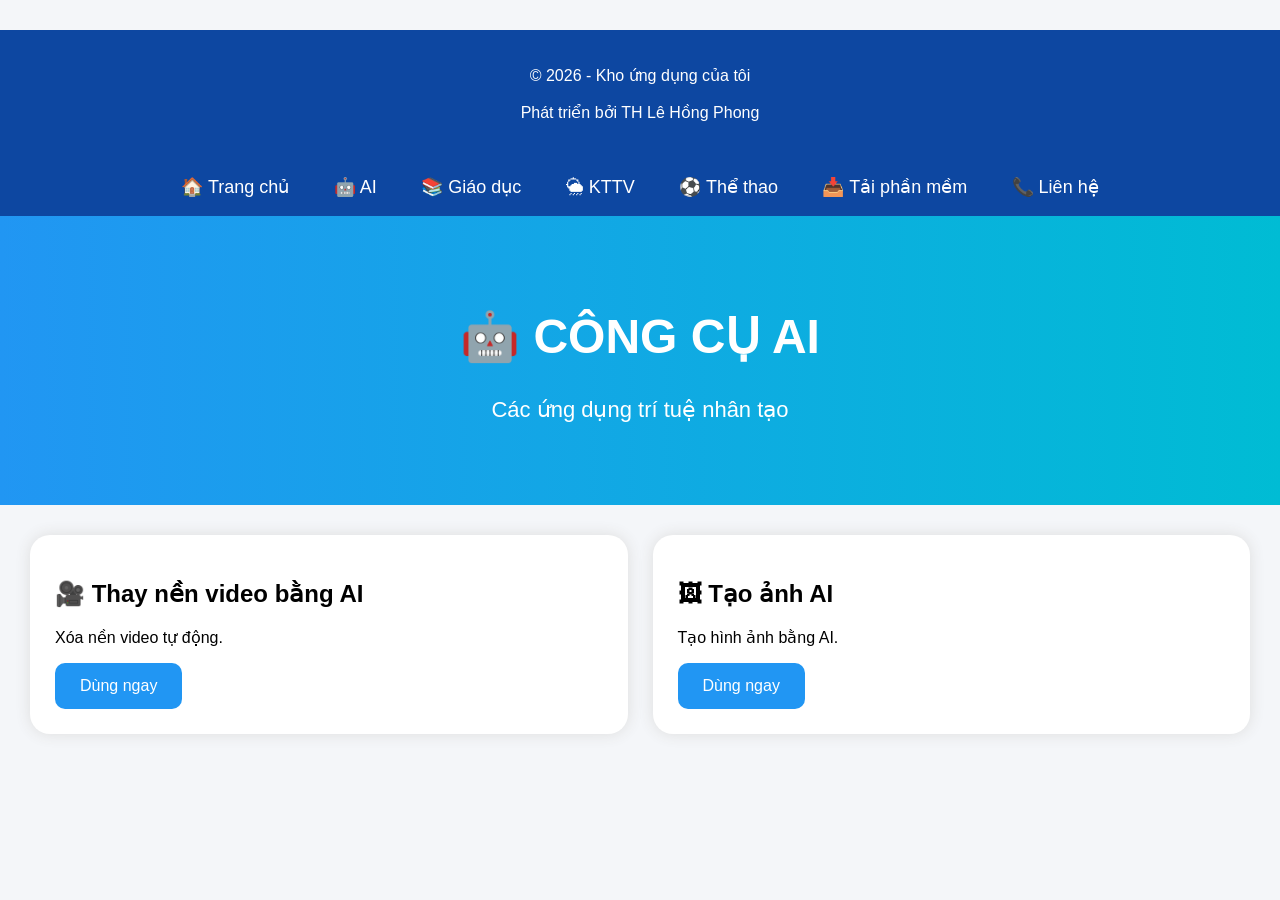
==== ai.html @ 665e9f94 "Update ai.html" ====
<!DOCTYPE html>
<html lang="vi">
<head>
<meta charset="UTF-8">
<title>Công cụ AI</title>
<link rel="stylesheet" href="style.css">
</head>
<footer>

<p>

© 2026 - Kho ứng dụng của tôi

<br><br>

Phát triển bởi TH Lê Hồng Phong

</p>

</footer>
<body>

<nav>

<a href="index.html">🏠 Trang chủ</a>
<a href="ai.html">🤖 AI</a>
<a href="giaoduc.html">📚 Giáo dục</a>
<a href="kttv.html">🌦 KTTV</a>
<a href="thethao.html">⚽ Thể thao</a>
<a href="download.html">📥 Tải phần mềm</a>
<a href="lienhe.html">📞 Liên hệ</a>

</nav>

<header>

<h1>🤖 CÔNG CỤ AI</h1>

<p>Các ứng dụng trí tuệ nhân tạo</p>

</header>

<div class="container">

<div class="card">

<h2>🎥 Thay nền video bằng AI</h2>

<p>Xóa nền video tự động.</p>

<button>Dùng ngay</button>

</div>

<div class="card">

<h2>🖼 Tạo ảnh AI</h2>

<p>Tạo hình ảnh bằng AI.</p>

<button>Dùng ngay</button>

</div>

</div>

</body>
</html>
---- style.css ----
body{
    margin:0;
    background:#f4f6f9;
    font-family:Arial,sans-serif;
}

/* MENU */

nav{
    background:#0d47a1;
    padding:18px;
    text-align:center;
    position:sticky;
    top:0;
    z-index:1000;
}

nav a{
    color:white;
    text-decoration:none;
    margin:20px;
    font-size:18px;
}

nav a:hover{
    color:yellow;
}

/* BANNER */

header{
    background:linear-gradient(to right,#2196F3,#00BCD4);
    color:white;
    text-align:center;
    padding:60px;
}

header h1{
    font-size:48px;
}

header p{
    font-size:22px;
}

/* CARD */

.container{
    display:grid;
    grid-template-columns:repeat(auto-fit,minmax(300px,1fr));
    gap:25px;
    padding:30px;
}

.card{
    background:white;
    padding:25px;
    border-radius:20px;
    box-shadow:0 0 15px #ddd;
    transition:0.3s;
}

.card:hover{
    transform:translateY(-10px);
    box-shadow:0 10px 25px gray;
}

button{
    background:#2196F3;
    color:white;
    padding:14px 25px;
    font-size:16px;
    border:none;
    border-radius:10px;
    cursor:pointer;
}

button:hover{
    background:#1565c0;
}

footer{
    background:#0d47a1;
    color:white;
    text-align:center;
    padding:20px;
    margin-top:30px;
}
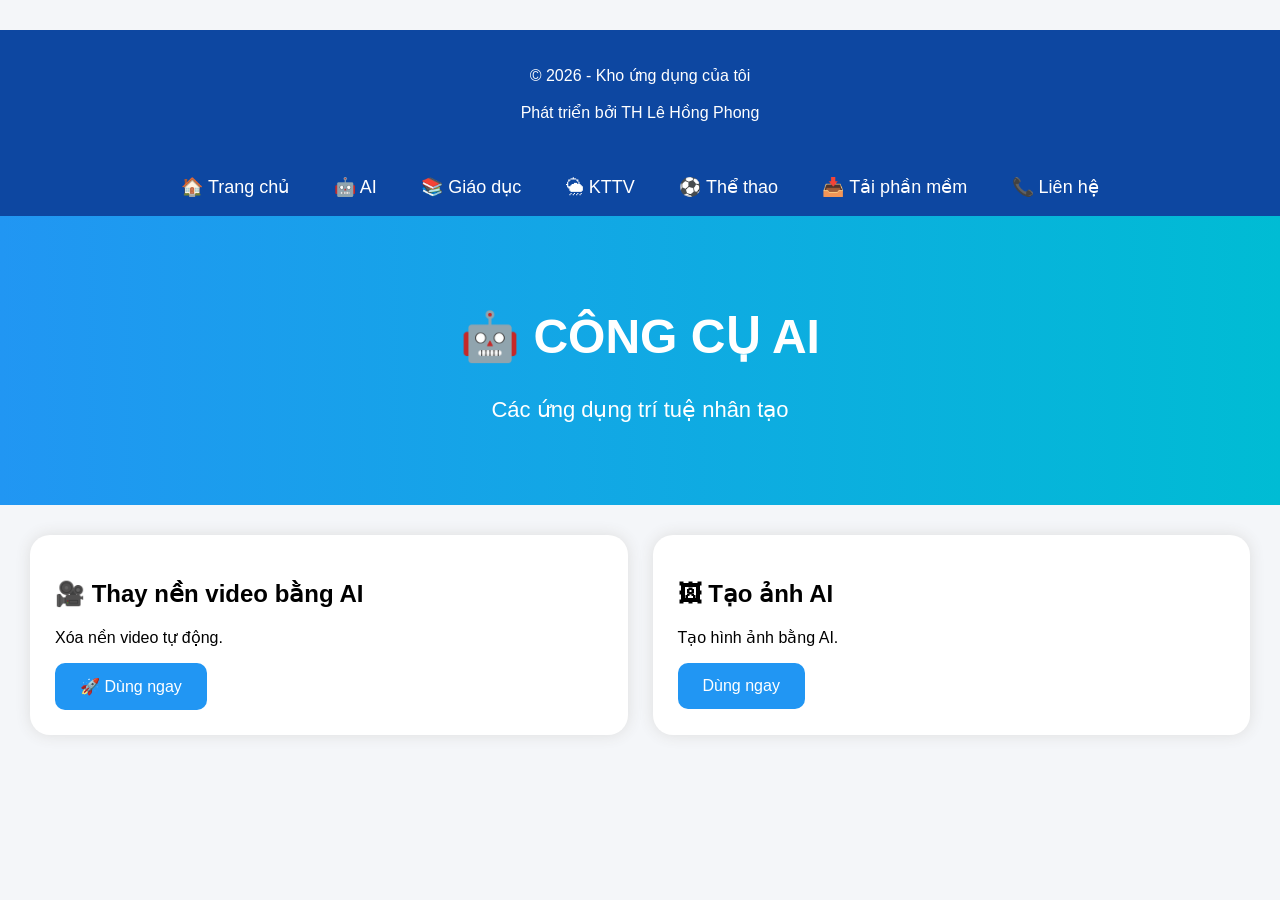
==== commit b91eec93: "Update ai.html" ====
--- a/ai.html
+++ b/ai.html
@@ -48,7 +48,7 @@
 
 <p>Xóa nền video tự động.</p>
 
-<button>Dùng ngay</button>
+<button>🚀 Dùng ngay</button>
 
 </div>
 
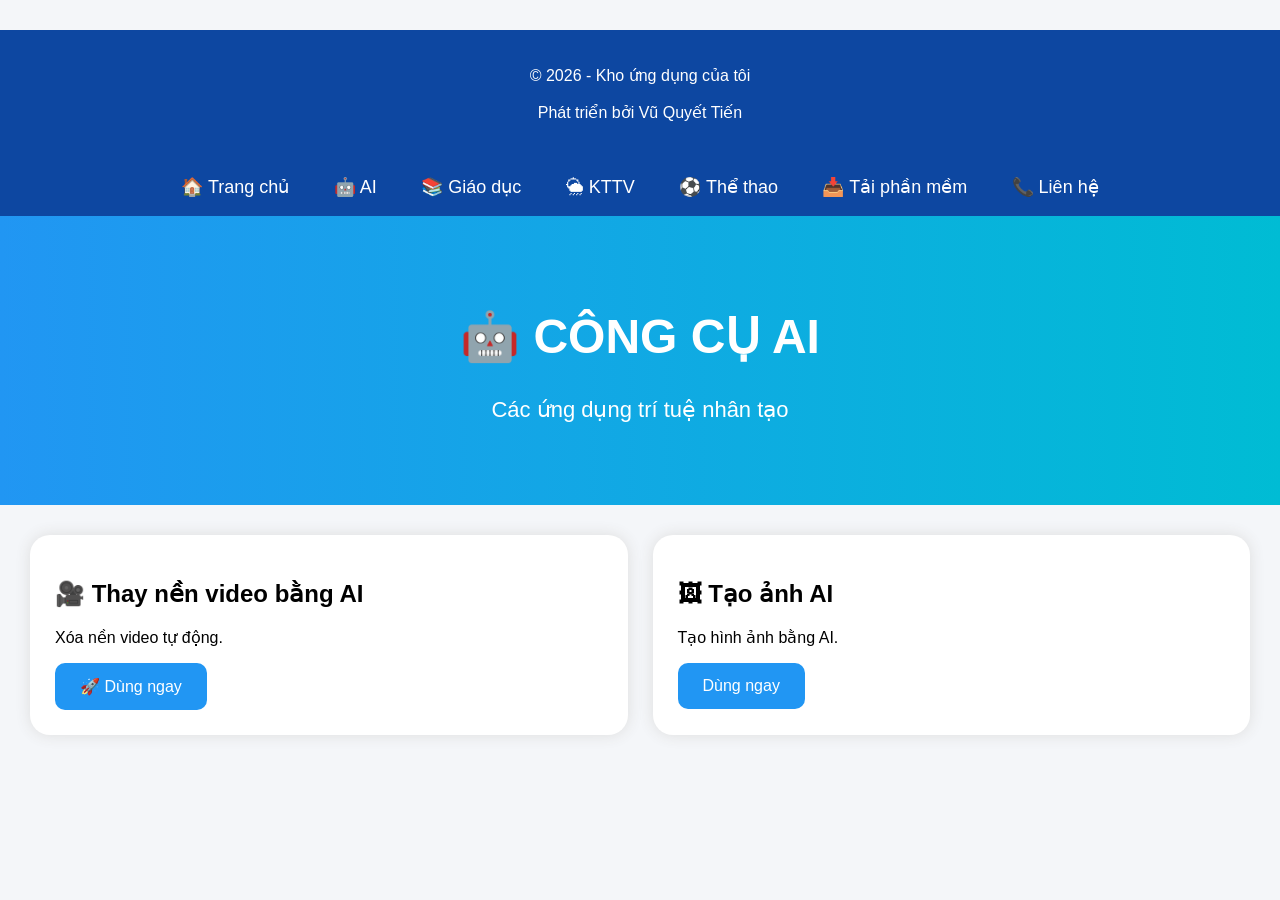
==== commit 2922d6ac: "Update ai.html" ====
--- a/ai.html
+++ b/ai.html
@@ -13,7 +13,7 @@
 
 <br><br>
 
-Phát triển bởi TH Lê Hồng Phong
+Phát triển bởi Vũ Quyết Tiến
 
 </p>
 
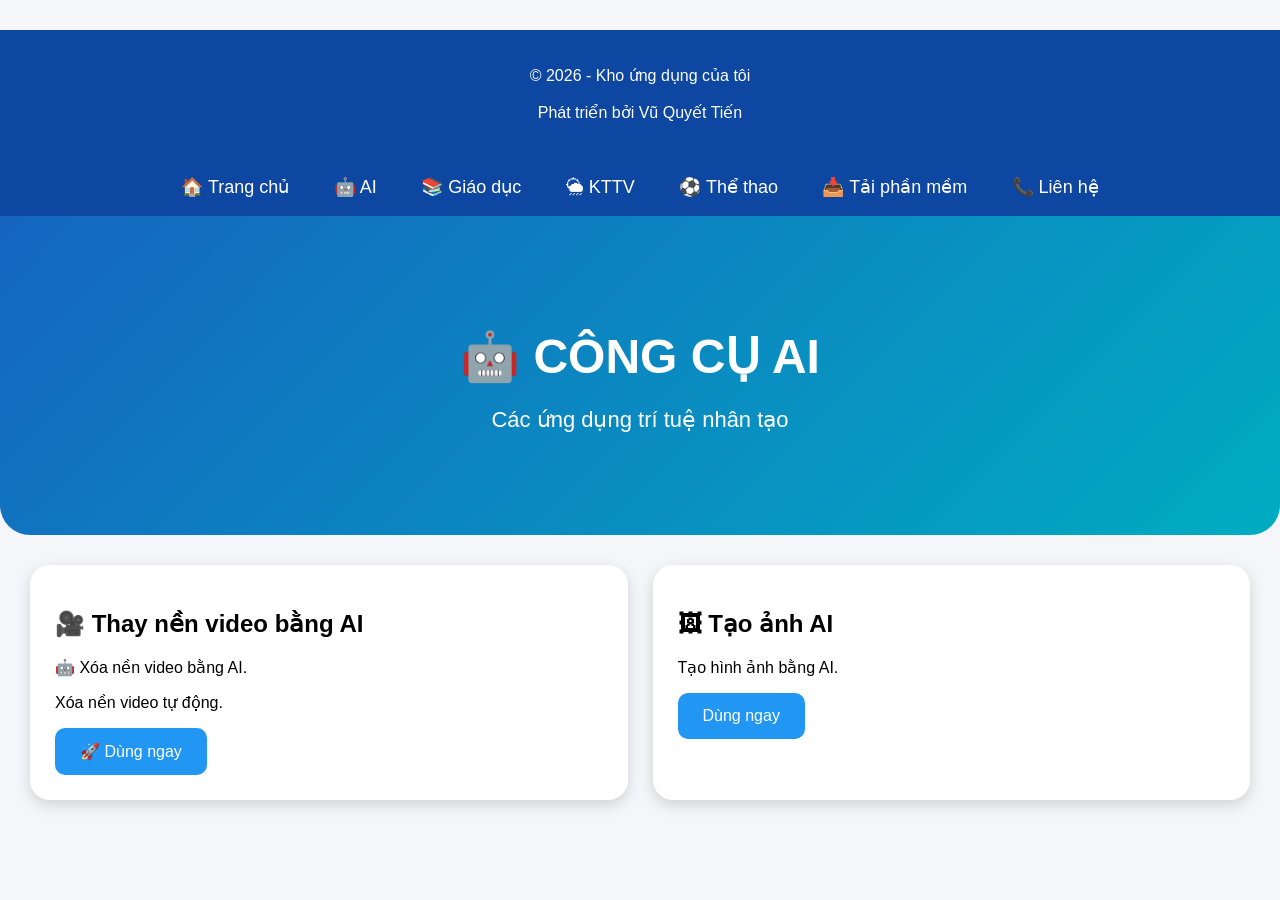
==== commit 5134d538: "Update ai.html" ====
--- a/ai.html
+++ b/ai.html
@@ -46,6 +46,8 @@
 
 <h2>🎥 Thay nền video bằng AI</h2>
 
+<p>🤖 Xóa nền video bằng AI.</p>
+
 <p>Xóa nền video tự động.</p>
 
 <button>🚀 Dùng ngay</button>
--- a/style.css
+++ b/style.css
@@ -29,10 +29,21 @@
 /* BANNER */
 
 header{
-    background:linear-gradient(to right,#2196F3,#00BCD4);
-    color:white;
-    text-align:center;
-    padding:60px;
+background:linear-gradient(135deg,#1565c0,#00acc1);
+color:white;
+text-align:center;
+padding:80px 20px;
+border-bottom-left-radius:30px;
+border-bottom-right-radius:30px;
+}
+
+header h1{
+font-size:50px;
+margin-bottom:15px;
+}
+
+header p{
+font-size:22px;
 }
 
 header h1{
@@ -53,16 +64,25 @@
 }
 
 .card{
-    background:white;
-    padding:25px;
-    border-radius:20px;
-    box-shadow:0 0 15px #ddd;
-    transition:0.3s;
+
+background:white;
+
+padding:25px;
+
+border-radius:20px;
+
+box-shadow:0 5px 15px rgba(0,0,0,0.15);
+
+transition:0.4s;
+
 }
 
 .card:hover{
-    transform:translateY(-10px);
-    box-shadow:0 10px 25px gray;
+
+transform:translateY(-10px);
+
+box-shadow:0 10px 25px rgba(0,0,0,0.25);
+
 }
 
 button{
@@ -86,3 +106,20 @@
     padding:20px;
     margin-top:30px;
 }
+#searchBox{
+
+width:70%;
+
+max-width:500px;
+
+padding:15px;
+
+border:none;
+
+border-radius:30px;
+
+font-size:18px;
+
+margin-top:20px;
+
+}
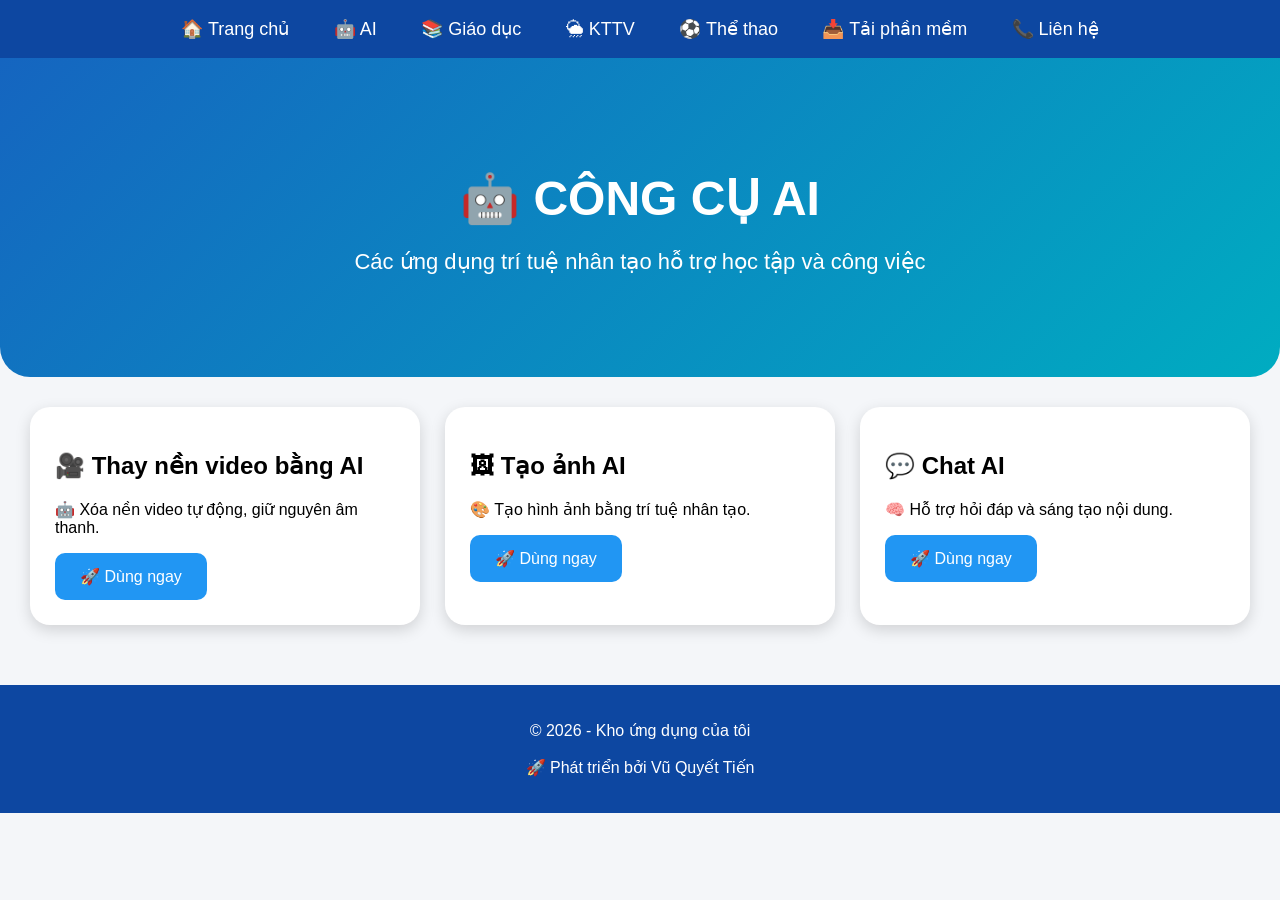
==== commit 22ff60df: "Update ai.html" ====
--- a/ai.html
+++ b/ai.html
@@ -1,24 +1,18 @@
 <!DOCTYPE html>
 <html lang="vi">
+
 <head>
 <meta charset="UTF-8">
+<meta name="viewport" content="width=device-width, initial-scale=1.0">
 <title>Công cụ AI</title>
+
 <link rel="stylesheet" href="style.css">
+
 </head>
-<footer>
 
-<p>
+<body>
 
-© 2026 - Kho ứng dụng của tôi
-
-<br><br>
-
-Phát triển bởi Vũ Quyết Tiến
-
-</p>
-
-</footer>
-<body>
+<!-- MENU -->
 
 <nav>
 
@@ -32,13 +26,23 @@
 
 </nav>
 
+
+<!-- HEADER -->
+
 <header>
 
 <h1>🤖 CÔNG CỤ AI</h1>
 
-<p>Các ứng dụng trí tuệ nhân tạo</p>
+<p>
+
+Các ứng dụng trí tuệ nhân tạo hỗ trợ học tập và công việc
+
+</p>
 
 </header>
+
+
+<!-- NỘI DUNG -->
 
 <div class="container">
 
@@ -46,25 +50,68 @@
 
 <h2>🎥 Thay nền video bằng AI</h2>
 
-<p>🤖 Xóa nền video bằng AI.</p>
+<p>
 
-<p>Xóa nền video tự động.</p>
+🤖 Xóa nền video tự động, giữ nguyên âm thanh.
+
+</p>
 
 <button>🚀 Dùng ngay</button>
 
 </div>
 
+
 <div class="card">
 
 <h2>🖼 Tạo ảnh AI</h2>
 
-<p>Tạo hình ảnh bằng AI.</p>
+<p>
 
-<button>Dùng ngay</button>
+🎨 Tạo hình ảnh bằng trí tuệ nhân tạo.
+
+</p>
+
+<button>🚀 Dùng ngay</button>
+
+</div>
+
+
+<div class="card">
+
+<h2>💬 Chat AI</h2>
+
+<p>
+
+🧠 Hỗ trợ hỏi đáp và sáng tạo nội dung.
+
+</p>
+
+<button>🚀 Dùng ngay</button>
 
 </div>
 
 </div>
 
+
+<!-- FOOTER -->
+
+<footer>
+
+<p>
+
+© 2026 - Kho ứng dụng của tôi
+
+<br><br>
+
+🚀 Phát triển bởi Vũ Quyết Tiến
+
+</p>
+
+</footer>
+
+
+<script src="script.js"></script>
+
 </body>
+
 </html>
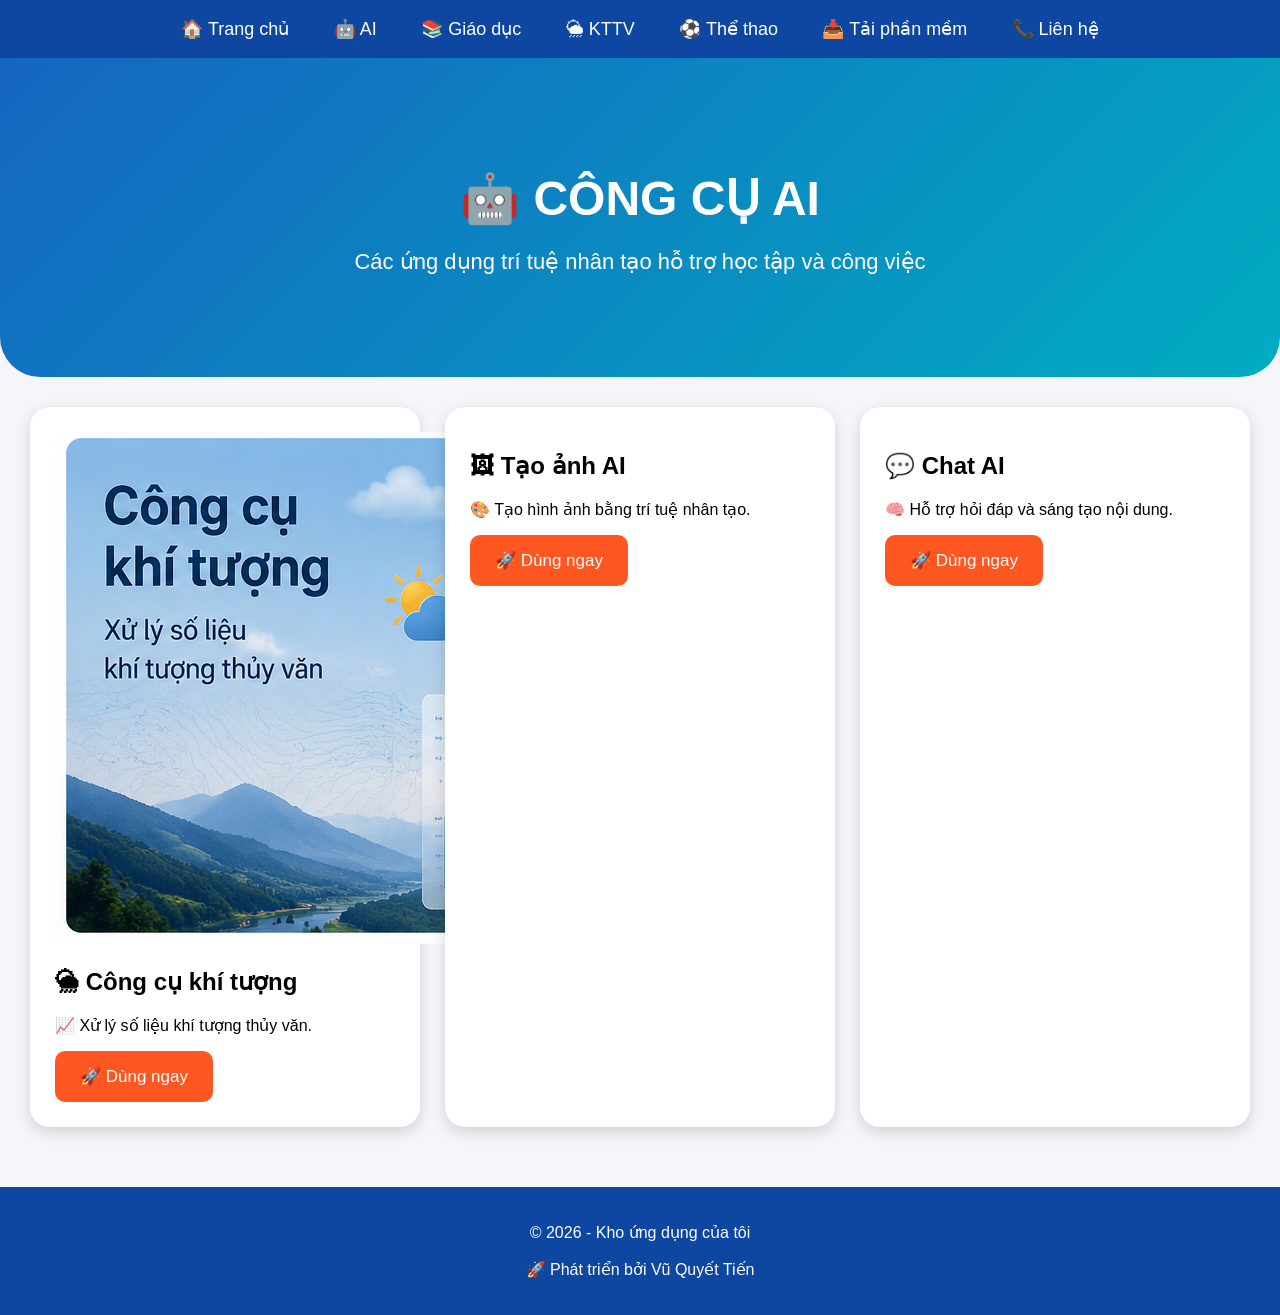
==== commit 63aa90e9: "Update ai.html" ====
--- a/ai.html
+++ b/ai.html
@@ -48,13 +48,11 @@
 
 <div class="card">
 
-<h2>🎥 Thay nền video bằng AI</h2>
+<img src="images/kttv.jpg" class="card-image">
 
-<p>
+<h2>🌦 Công cụ khí tượng</h2>
 
-🤖 Xóa nền video tự động, giữ nguyên âm thanh.
-
-</p>
+<p>📈 Xử lý số liệu khí tượng thủy văn.</p>
 
 <button>🚀 Dùng ngay</button>
 
--- a/style.css
+++ b/style.css
@@ -33,13 +33,13 @@
 color:white;
 text-align:center;
 padding:80px 20px;
-border-bottom-left-radius:30px;
-border-bottom-right-radius:30px;
+border-bottom-left-radius:40px;
+border-bottom-right-radius:40px;
 }
 
 header h1{
-font-size:50px;
-margin-bottom:15px;
+font-size:55px;
+margin-bottom:20px;
 }
 
 header p{
@@ -85,18 +85,38 @@
 
 }
 
+.card:hover{
+
+transform:translateY(-10px);
+
+box-shadow:0 10px 25px rgba(0,0,0,0.25);
+
+}
+
 button{
-    background:#2196F3;
-    color:white;
-    padding:14px 25px;
-    font-size:16px;
-    border:none;
-    border-radius:10px;
-    cursor:pointer;
+
+background:#ff5722;
+
+color:white;
+
+padding:15px 25px;
+
+font-size:17px;
+
+border:none;
+
+border-radius:10px;
+
+cursor:pointer;
+
+transition:0.3s;
+
 }
 
 button:hover{
-    background:#1565c0;
+
+background:#e64a19;
+
 }
 
 footer{
@@ -114,12 +134,14 @@
 
 padding:15px;
 
+font-size:18px;
+
 border:none;
 
 border-radius:30px;
 
-font-size:18px;
-
 margin-top:20px;
 
+outline:none;
+
 }
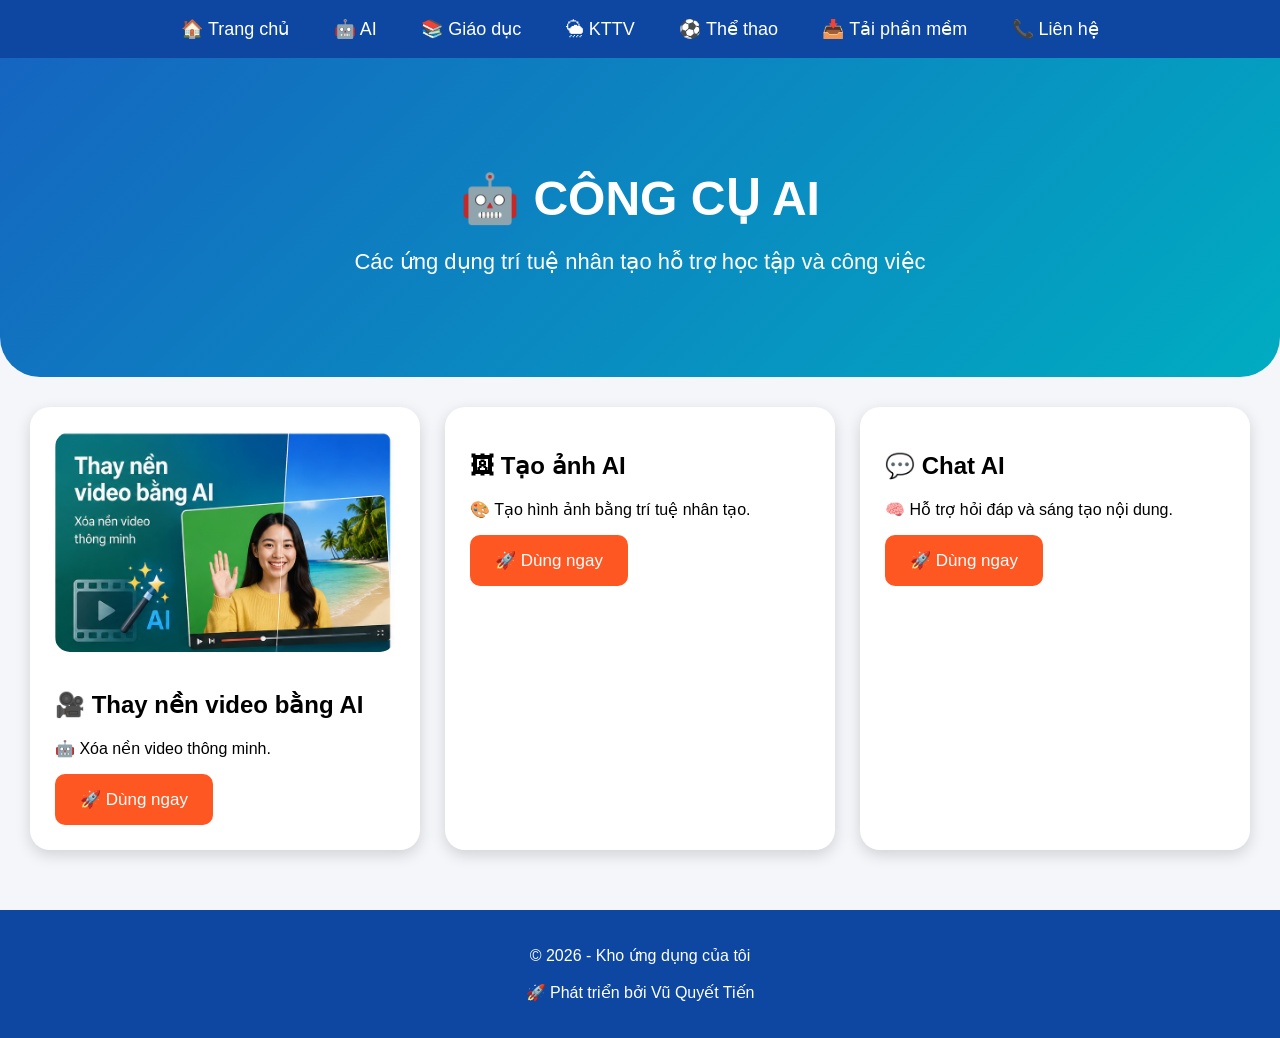
==== commit d8e7c054: "Update ai.html" ====
--- a/ai.html
+++ b/ai.html
@@ -48,11 +48,11 @@
 
 <div class="card">
 
-<img src="images/kttv.jpg" class="card-image">
+<img src="images/ai.jpg" class="card-image">
 
-<h2>🌦 Công cụ khí tượng</h2>
+<h2>🎥 Thay nền video bằng AI</h2>
 
-<p>📈 Xử lý số liệu khí tượng thủy văn.</p>
+<p>🤖 Xóa nền video thông minh.</p>
 
 <button>🚀 Dùng ngay</button>
 
--- a/style.css
+++ b/style.css
@@ -145,3 +145,10 @@
 outline:none;
 
 }
+.card-image{
+width:100%;
+height:220px;
+object-fit:cover;
+border-radius:15px;
+margin-bottom:15px;
+}
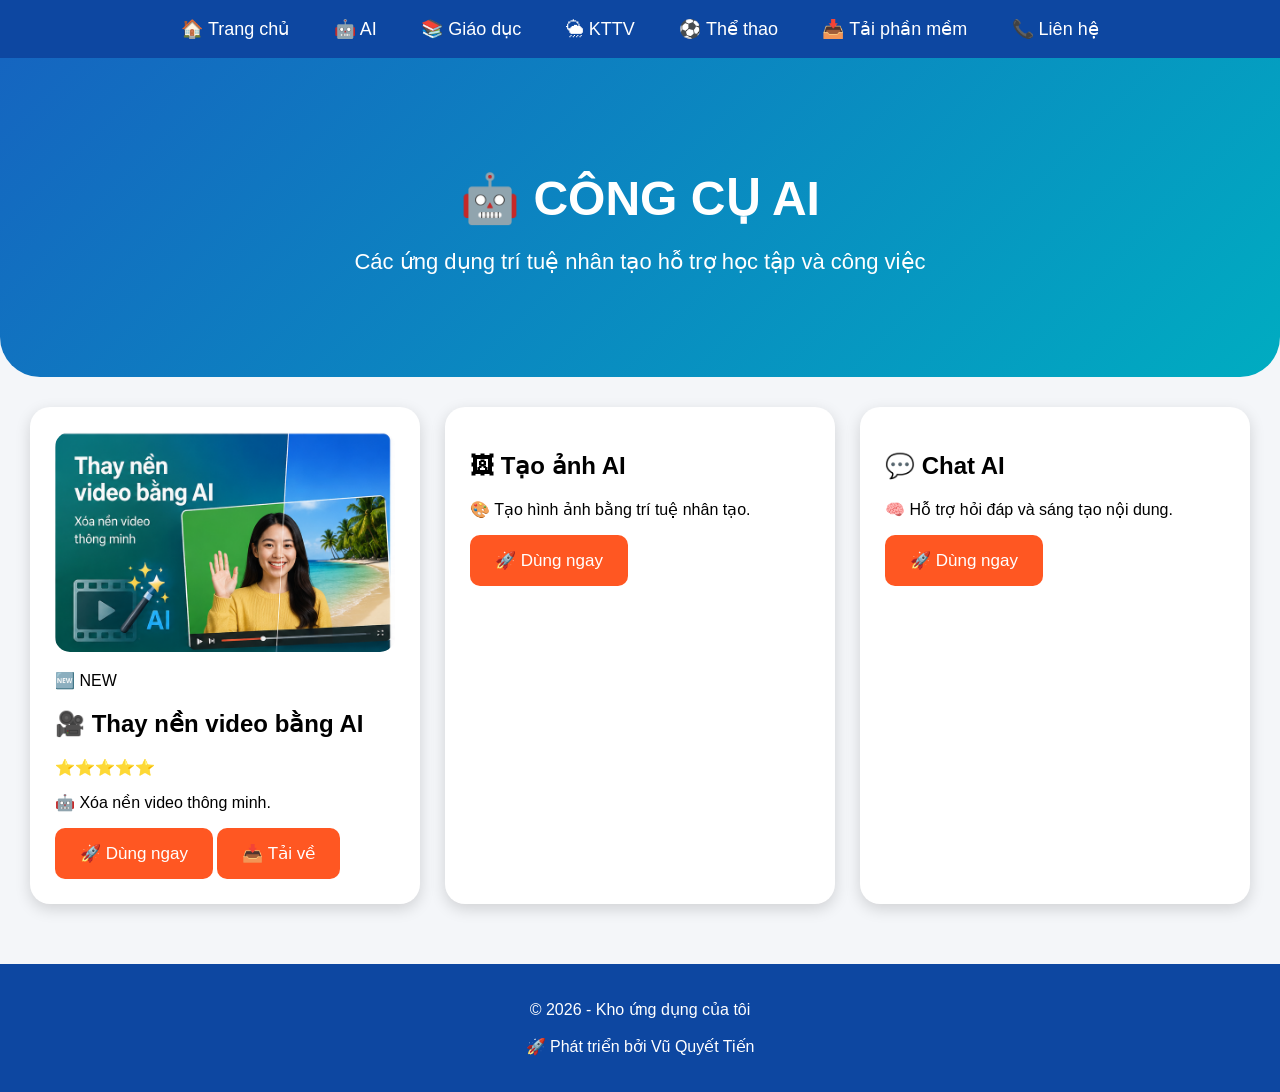
==== commit c1a6460f: "Update ai.html" ====
--- a/ai.html
+++ b/ai.html
@@ -50,11 +50,27 @@
 
 <img src="images/ai.jpg" class="card-image">
 
+<span class="tag new">🆕 NEW</span>
+
 <h2>🎥 Thay nền video bằng AI</h2>
 
-<p>🤖 Xóa nền video thông minh.</p>
+<div class="rating">
+⭐⭐⭐⭐⭐
+</div>
+
+<p>
+🤖 Xóa nền video thông minh.
+</p>
+
+<div class="button-group">
 
 <button>🚀 Dùng ngay</button>
+
+<button class="download-btn">
+📥 Tải về
+</button>
+
+</div>
 
 </div>
 
--- a/style.css
+++ b/style.css
@@ -152,3 +152,60 @@
 border-radius:15px;
 margin-bottom:15px;
 }
+/* ỨNG DỤNG NỔI BẬT */
+
+.featured{
+padding:30px;
+text-align:center;
+}
+
+.featured h2{
+color:#0d47a1;
+margin-bottom:25px;
+}
+
+.featured-list{
+display:flex;
+justify-content:center;
+flex-wrap:wrap;
+gap:20px;
+}
+
+.featured-item{
+background:white;
+padding:20px 25px;
+border-radius:20px;
+box-shadow:0 5px 15px rgba(0,0,0,0.15);
+font-size:18px;
+font-weight:bold;
+transition:0.3s;
+}
+
+.featured-item:hover{
+transform:translateY(-8px);
+background:#1565c0;
+color:white;
+}
+/* DARK MODE */
+
+body.dark-mode{
+    background:red !important;
+}
+
+body.dark-mode .card{
+    background:black !important;
+    color:white !important;
+}
+
+body.dark-mode p,
+body.dark-mode h2{
+    color:white !important;
+}
+/* ĐỒNG HỒ */
+
+#clock{
+    font-size:22px;
+    margin:20px 0;
+    color:white;
+    font-weight:bold;
+}
